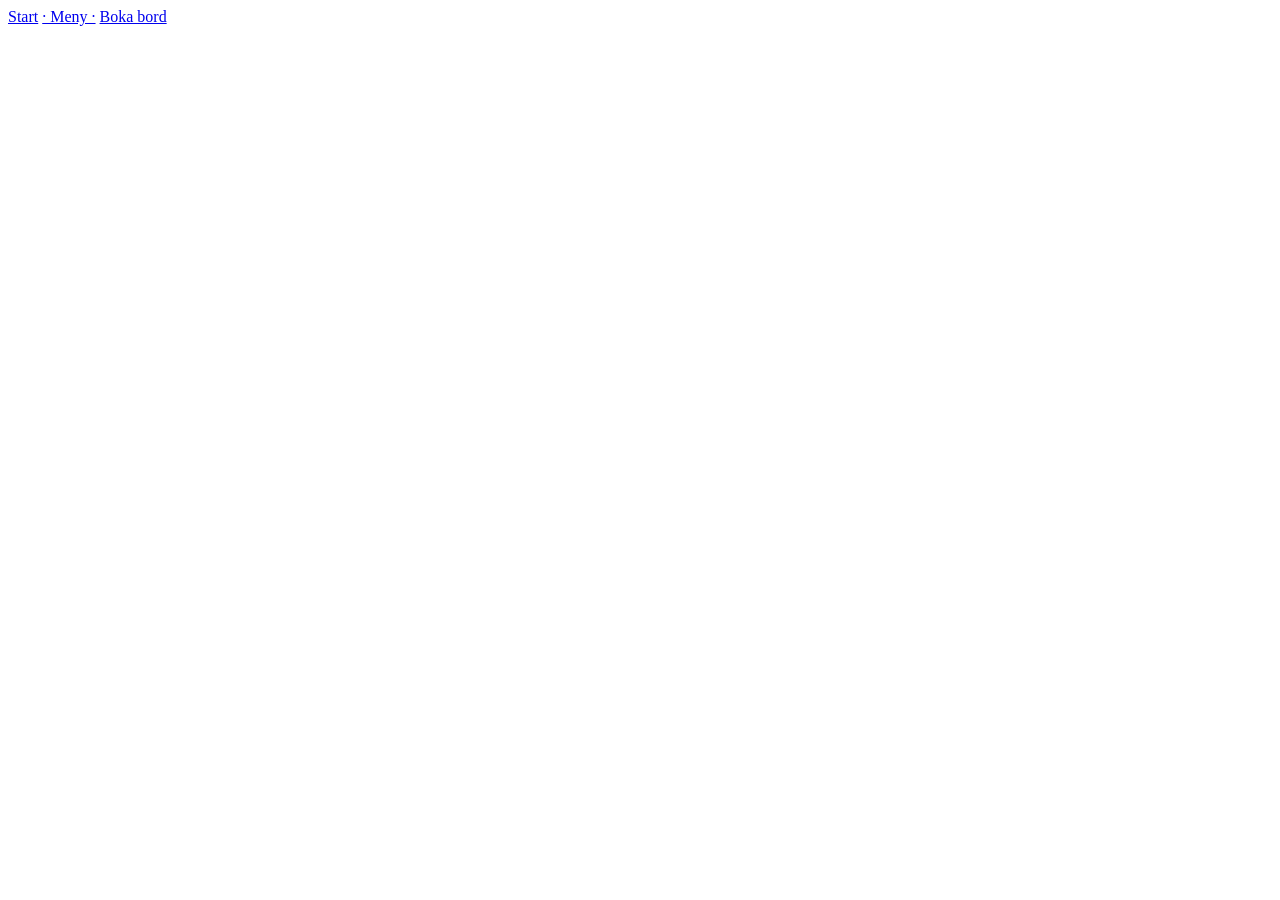
==== booking.html @ 73cff3e0 "Add HTML structure and navigation" ====
<!doctype html>
<html lang="sv">
  <head>
    <meta charset="UTF-8" />
    <title>Café Hörnet</title>
  </head>
  <body>
    <nav>
      <a href="index.html"> Start</a> <a href="menu.html"> · Meny ·</a>
      <a href="booking.html"> Boka bord</a>
    </nav>
  </body>
</html>
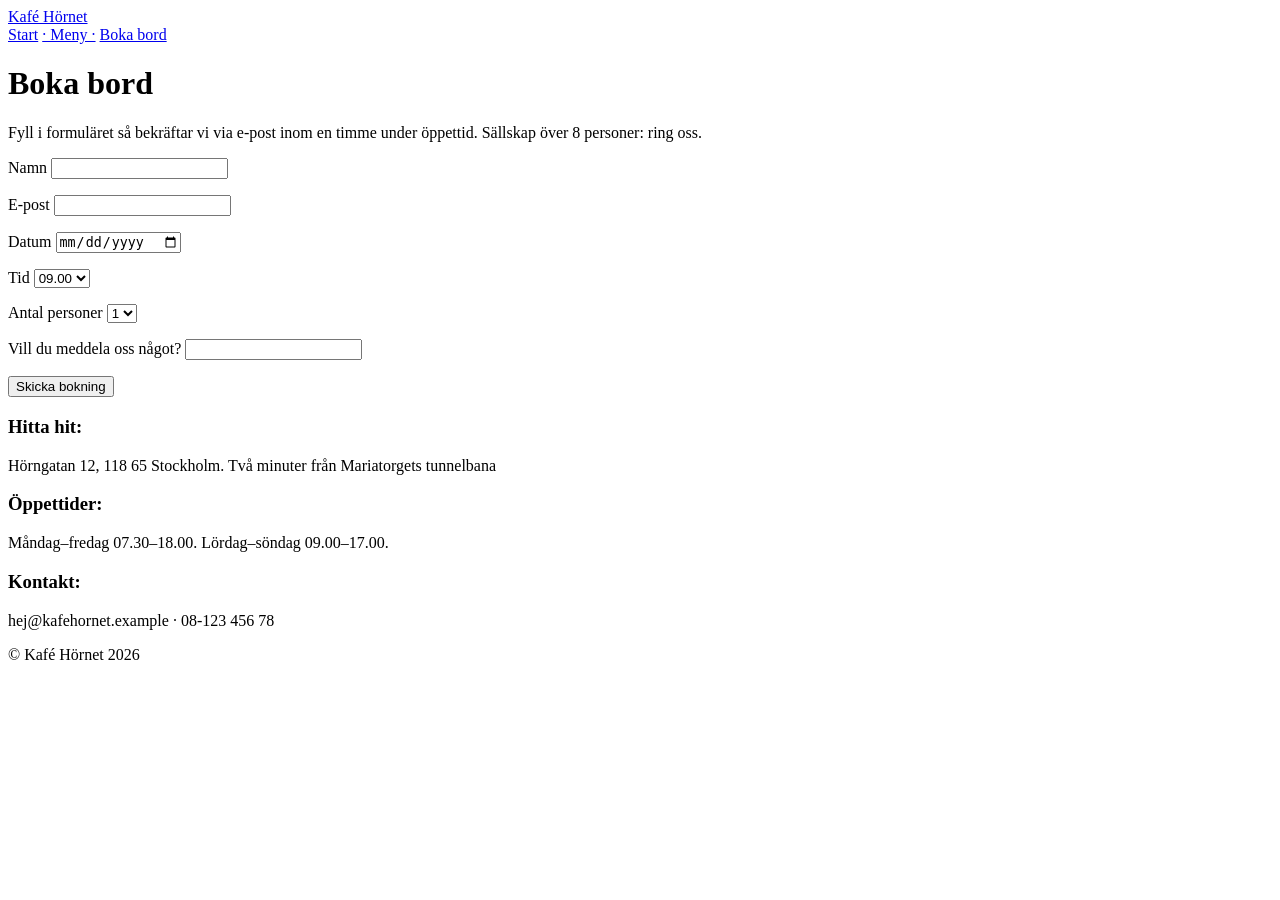
==== commit 6a770e6a: "html hitills klar" ====
--- a/booking.html
+++ b/booking.html
@@ -5,9 +5,78 @@
     <title>Café Hörnet</title>
   </head>
   <body>
+    <header>
+      <a href="index.html">Kafé Hörnet</a>
+    </header>
     <nav>
       <a href="index.html"> Start</a> <a href="menu.html"> · Meny ·</a>
       <a href="booking.html"> Boka bord</a>
     </nav>
+    <main>
+    <h1>Boka bord</h1>
+    <p>
+      Fyll i formuläret så bekräftar vi via e-post inom en timme under öppettid.
+      Sällskap över 8 personer: ring oss.
+    </p>
+    <section>
+      <form>
+        <p>
+          <label for="name">Namn</label>
+          <input type="text" id="name" required="" />
+        </p>
+
+        <p>
+          <label for="emails">E-post</label>
+          <input type="email" id="emails" required=""/>
+        </p>
+        <p>
+          <label for="dates">Datum</label>
+          <input type="date" id="dates" required="" />
+        </p>
+        <p>
+          <label for="times">Tid</label>
+          <select id="times" required="">
+          <option value="09.00">09.00</option>
+          <option value="10.00">10.00</option>
+          <option value="11.00">11.00</option>
+          <option value="12.00">12.00</option>
+          <option value="13.00">13.00</option>
+          <option value="14.00">14.00</option>
+          <option value="15.00">15.00</option>
+          <option value="16.00">16.00</option>
+          </select>
+        </p>
+        <p>  
+          <label for="peepz">Antal personer</label>
+          <select id="peepz" required="">
+          <option value="1">1</option>
+          <option value="2">2</option>
+          <option value="3">3</option>
+          <option value="4">4</option>
+          <option value="5">5</option>
+          <option value="6">6</option>
+          <option value="7">7</option>
+          <option value="8">8</option>
+           </select>
+           <p/>
+          <label for="skriv">Vill du meddela oss något?</label>
+          <input type="text" id="skriv"/>
+        </p>
+        <button>Skicka bokning</button>
+        </main>
+    </section>
+    <footer>
+      <h3>Hitta hit:</h3>
+      <p>
+        Hörngatan 12, 118 65 Stockholm. Två minuter från Mariatorgets tunnelbana
+      </p>
+
+      <h3>Öppettider:</h3>
+      <p>Måndag–fredag 07.30–18.00. Lördag–söndag 09.00–17.00.</p>
+      <h3>Kontakt:</h3>
+      <p>hej@kafehornet.example · 08-123 456 78</p>
+
+      <p>© Kafé Hörnet 2026</p>
+    </footer>
   </body>
 </html>
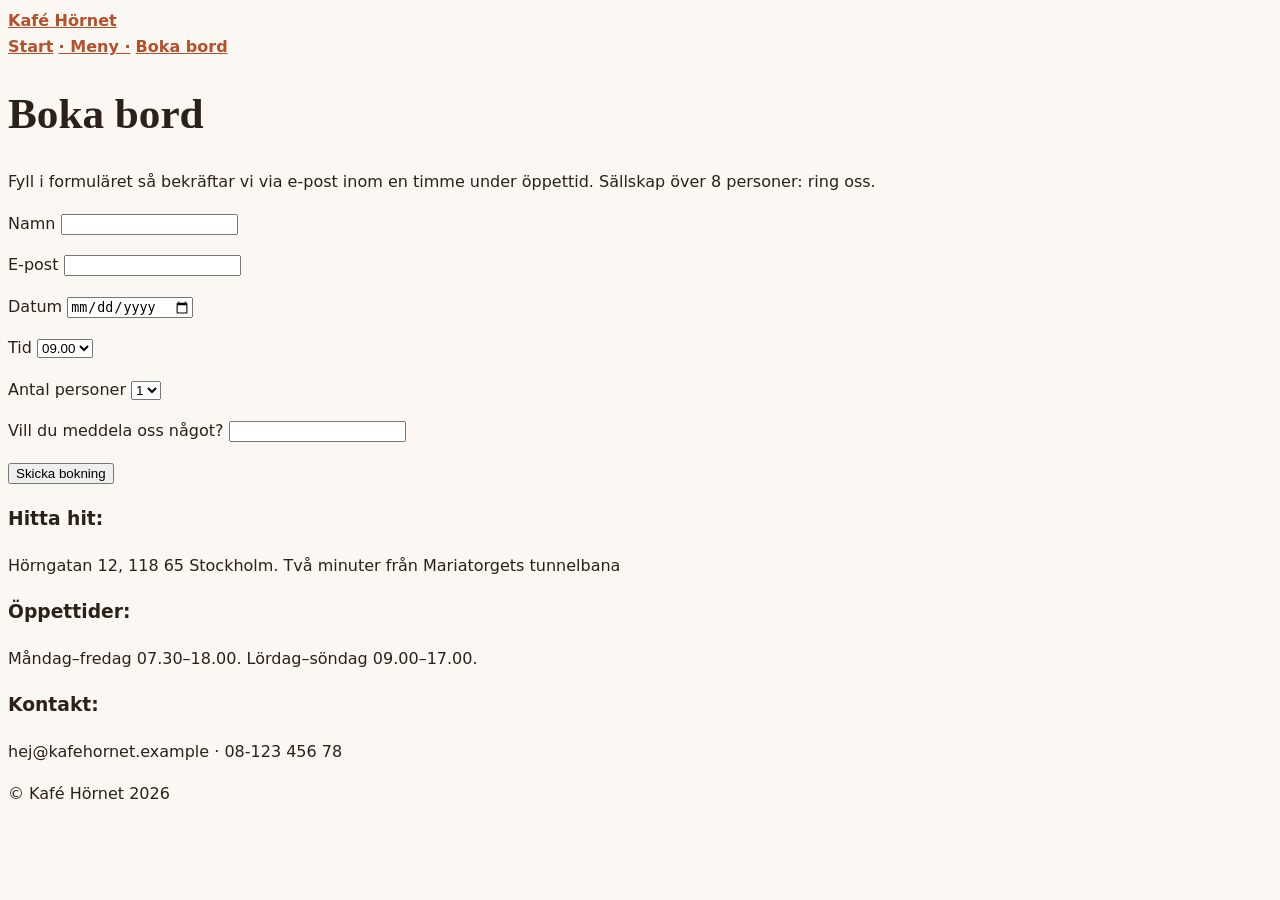
==== commit 0b461b54: "color and font" ====
--- a/booking.html
+++ b/booking.html
@@ -3,6 +3,7 @@
   <head>
     <meta charset="UTF-8" />
     <title>Café Hörnet</title>
+     <link rel="stylesheet" href="style.css" />
   </head>
   <body>
     <header>
--- a/style.css
+++ b/style.css
@@ -0,0 +1,39 @@
+/* Kafé hörnet */
+
+* {
+  box-sizing: border-box;
+}
+
+body {
+  background-color: #fbf7f2;
+}
+
+body {
+  font-family: system-ui, Helvetica, Arial, sans-serif;
+  line-height: 1.6;
+  color: #2b2118;
+}
+
+h1,
+h2 {
+  font-family: Georgia, serif;
+  line-height: 1.2;
+  color: #2b2118;
+}
+
+h1 {
+  font-size: 2.7rem;
+}
+
+h2 {
+  font-size: 1.9rem;
+}
+
+a {
+  font-weight: bold;
+  color: #b5502b;
+}
+
+a:hover {
+  color: #8f3e20;
+}
